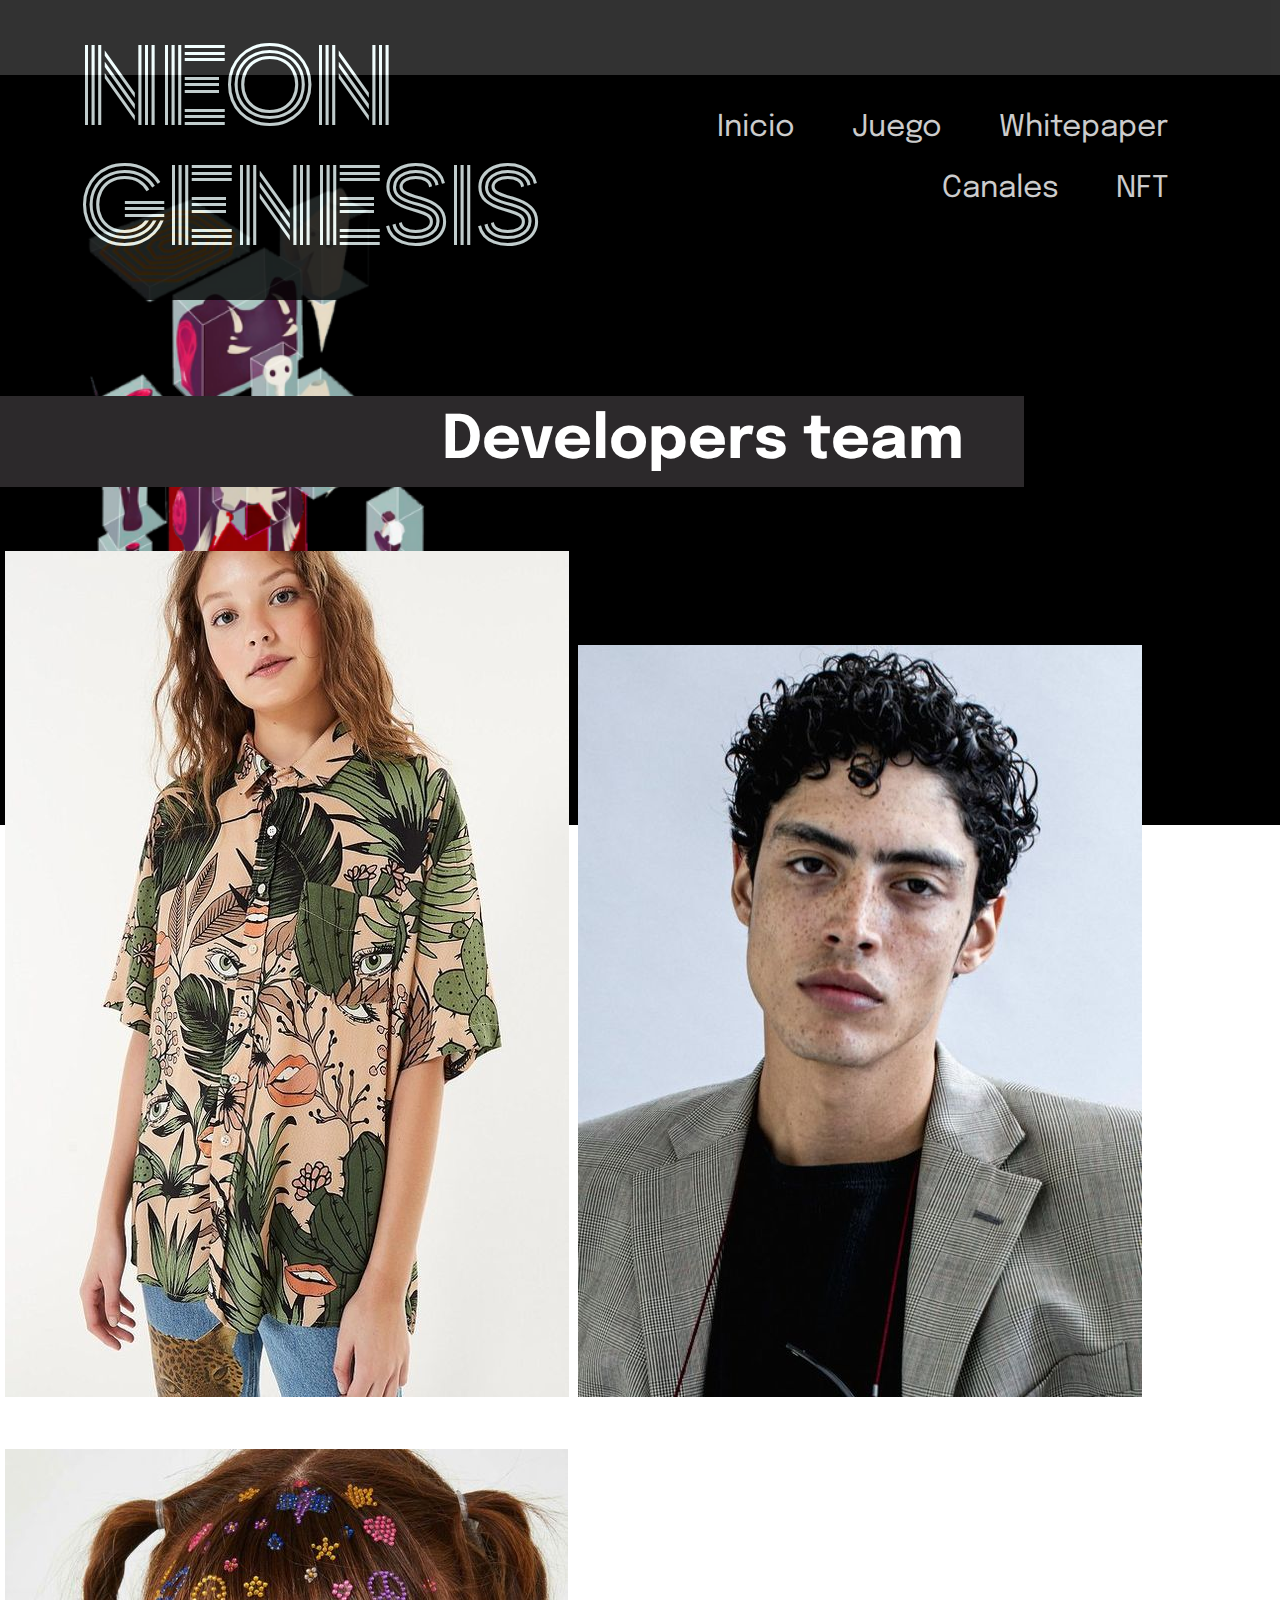
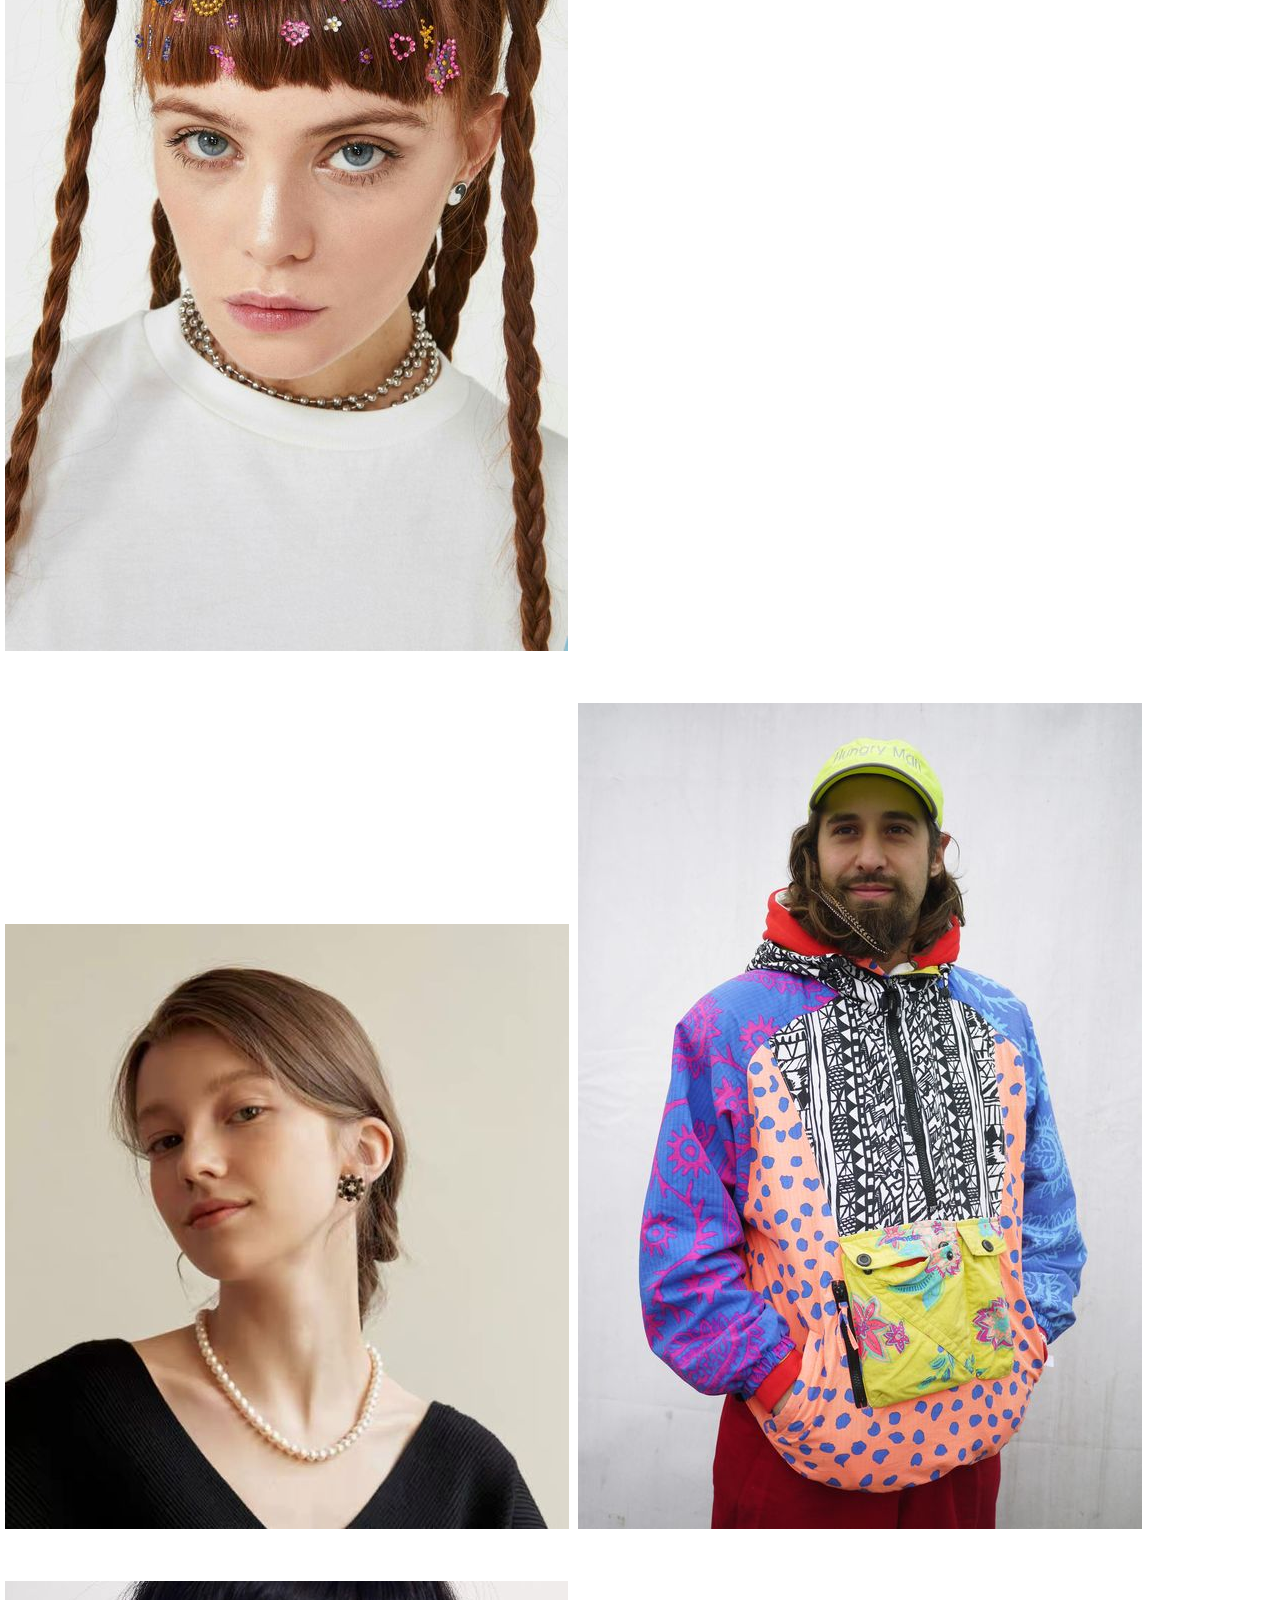
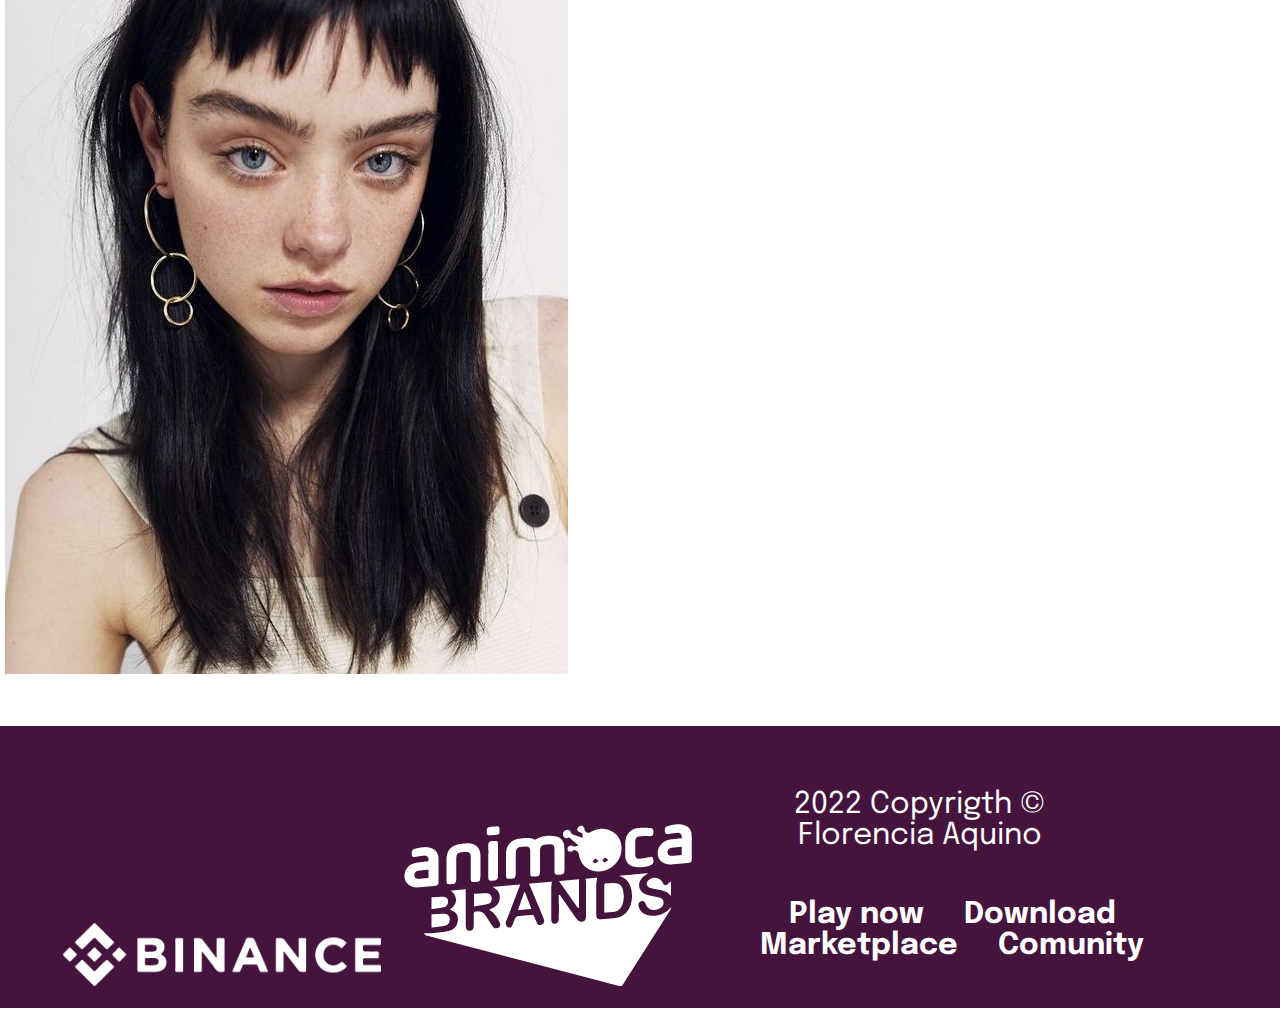
==== Pages/equipo.html @ f4cd0213 "cree el primer commit" ====
<!DOCTYPE html>
<html lang="en">
<head>
    <meta charset="UTF-8">
    <meta http-equiv="X-UA-Compatible" content="IE=edge">
    <meta name="viewport" content="width=device-width, initial-scale=1.0">
    <title>Equipo</title>

    <link rel="stylesheet" href="../Pages/Css/style.css">

    <!--tipografias-->
     <link rel="preconnect" href="https://fonts.googleapis.com">
     <link rel="preconnect" href="https://fonts.gstatic.com" crossorigin>
     <link href="https://fonts.googleapis.com/css2?family=Epilogue:wght@200&family=Poppins:wght@100;200&family=Zen+Tokyo+Zoo&display=swap" rel="stylesheet">

</head>

<body class="fondo-equipo conteiner__gridteam">
<header class="header header-negro ">
    <div>
        <h1 class=" tipografia-logo letra-grande">NEON GENESIS<h1>
        </div>    
  
    <nav class="header__nav tipografia-titulos letra-mediana">
    
        <ul>
            <li><a href="../Index.html">Inicio</a></li>
            <li><a href="./juego.html">Juego</a></li>
            <li><a href="./whitepaper.html">Whitepaper</a></li>
            <li><a href="./canales.html">Canales</a></li>
            <li><a href="./nft.html">NFT</a></li>
        </ul>
    </nav>
</header>

 
    <div class="caja__team">
        <p class="tipografia-titulos letra-mediana negrita texto_derecha margenes__team dev_team">Developers team</p>
    </div>

    <section>
    <div class="div__galeria1" >
        <img class="imagenes-team img__team1" src="../Imagenes/team7.jpg" alt="">
        <img class="imagenes-team img__team2" src="../Imagenes/team (3).jpg" alt="">
        <img class="imagenes-team img__team3"  src="../Imagenes/team (2).jpg" alt="">
    </div>

    <div class="div__galeria2">
        <img class="imagenes-team img__team4" src="../Imagenes/team (4).jpg" alt="">
        <img class="imagenes-team img__team5"  src="../Imagenes/team (5).jpg" alt="">
        <img class="imagenes-team img__team6"  src="../Imagenes/team (6).jpg" alt="">
    </div>
    </section>
    
<footer class="footer footer-responsiventeam">
    <section>
        <div class="section__footer">
        <div >
                <img class="iconos__footer" src="../Imagenes/binance@100x.png" alt="">
                <img  src="../Imagenes/animoca@100x.png" alt="">
            </div>    
        
        <nav class="header__nav" >
           <ul class="  tipografia-titulos letra-mediana texto__footer ">
            <p class="margin__footer">2022 Copyrigth © Florencia Aquino</p>
               <li><a class="negrita" href="#">Play now</a></li>
               <li><a class="negrita" href="#">Download</a></li>
               <li><a class="negrita" href="#">Marketplace</a></li>
               <li><a class="negrita" href="#">Comunity</a></li>
           </ul>
        </nav>
    </div>   
    </section>
</footer>

</body>

</html>
---- Pages/Css/style.css ----
*{
margin:0;
padding:0;
}

.fondo-negro{
    background-color: black;
}

.fondo-canal{
    background-image: url(../../Imagenes/fondocanal.png);
    background-repeat:no-repeat fixed;
    background-size: 100%;
    background-position-x:center;
    background-position-y:center;

}

.fondo-whitepaper{
    background-image: url(../../Imagenes/fondowithepapper.png);
    background-repeat:no-repeat;
    background-attachment: fixed;
    background-size: 100%;
    background-position-x:center;
    background-position-y:center;

}

.fondo-equipo{
    background-image: url(../../Imagenes/team.png);
    background-repeat:no-repeat;
    background-attachment: fixed;
    background-size: 100%;
    background-position-x:center;
    background-position-y:center;
}

.rectangulo-transparente{
    
    width: 500px;
    height: 1000px;
    background: black;
    opacity: 0,3;
}

.tipografia-logo{
    font-family: 'Zen Tokyo Zoo', cursive;
    color: azure;
    text-align: left;
}

.tipografia-titulos{
    font-family: 'Epilogue', sans-serif;
     color: #ffffff;
     font-size: 50px;
}

.tipografia-textos{
    font-family: 'Poppins', sans-serif;
    color: azure;
    font-size: 28px;
}

.bordes {
    border-radius: 30px;
    color: #ffffff;
    background-color: rgb(146, 87, 133);
    padding: 28px;
    text-align: center;
}

.boton-gris{
    border-radius: 30px;
    color: #ffffff;
    background-color: grey;
    padding: 11px 5rem;
    text-align: center;
    font-size: 18px;
    margin-top: 3rem 5rem;
    margin-bottom: 3rem;

}

.boton-grismargin{
    margin-top: 3rem;
    margin-bottom: 3rem;
}

.letra-grande{
    font-size: 100px;

}

.letra-mediana{
    font-size: 60px; 
}

.letra-masgrande{
    font-size: 100px;
}

.letra-gigante{
font-size: 250px;

}


.margenes-withepaper{
    margin-top: 20%;
}

.logo-fontsize{
    font-size: 170px;
}

.redes-sociales{
    width: 5%;
    height: 8%;
    margin-left: 25px;
}

.redes-facebook{
    width: 3%;
    height: 5%;
    margin-left: 25px;
}

.redes-youtube{
    width: 4%;
    height: 4%;
    margin-left: 25px;
}

.iconos-angel{
    width: 50%;
    height: 50%;
    margin-left: 10px;
    margin:auto;
	display:block;
}

.textoswhitepaper{
    text-align: center;
}



.ancho-imagen{
    width: 100%;
}


a{
    text-decoration: none;
    text-align: center;
}


h1{
    text-decoration: none;
    font-weight: normal;
    font-style: normal;
    position: relative;
    text-align: center;
}

h2{
    margin-top: 60px;
    text-align: center;
}

nav{
    display: inline-block;
}

header nav ul li a {
    margin-left: 10px;
    color: #ffffff;
    text-decoration: none;
    font-size: 30px;

}

.header {
display: flex;
justify-content: space-between;
align-items: center;
padding: 2rem 3rem;

}

.header__nav ul li {
    display: inline-block;
    
}

.main__index{
  
    
    justify-items: center;
    text-align: center;

    
}



.main__token{
    align-items: center;
    text-align: center;
    padding: 2rem 3rem;
}

.main__contrato{
    display: flex;
    justify-content: center;
    align-items: center;
    text-align: center;
    padding: 2rem 3rem;
}


/*Juegos*/


.div-playtoearn{
    display: flex;
    justify-content: center;
    align-items: center;
    gap: 4rem;
    
}

.margen-boton{
    margin-bottom: 3rem;
}

.img-playtoearn{
    margin-top: 70px;
    width: 35%;
    height: 35%;
}

.section-playtoearn{
    width: 510px;
    padding: 3rem 3rem;
    
}

.posicion-texto{
    text-align: left;
}

.video-playtoearn{
    margin-top: 70px;
}

/*Whitepaper*/
.section__Whitepaper{
    display: flex;
    justify-content: center;
    gap: 4rem;
    margin-bottom: 5rem;
}

.margenes-withepaper{
    margin-top: 10%;
}

/*NFT*/

.negrita{
    font-weight: bold;
}

.margen-nft{
    margin-top: 3rem;
    margin-bottom: 3rem;
    margin-left: 3rem;
}

.div-nft{
    display: flex;
    justify-content: center;
    height: 100%;
    align-items: center;
    gap: 2rem;
    overflow: hidden;
    text-align: center;
}


.img-nft{
  
height: 100%;
overflow: hidden;
}

/*transiciones nft*/
  
  .transition{
     
      transition: ease-in all 0.5s;
      
  
  }
  
  .transition:hover{
      transform: scale(1.1);
  }
  


/*Canales*/

.header-negro{

    color: #ffffff;
    background-color: black;
    padding: 30px 5rem;
    text-align: right;
    font-size: 18px;
    opacity: 0.8;
}

.body__opaco{
    background-color: black;
    opacity: 0.3;
}

.margenes-canales{
    margin-top: 4rem;
}

.margenes-canalesboton{
    margin-bottom: 4rem;
}

.margin__canalesLogo{
    margin-top: 12%;
}

.margin__left{
    margin-left: 10%;
}

.botones_canales {
    border-radius: 30px;
    color: #ffffff;
    background-color: rgb(138, 100, 129);
    padding: 15px 60px;
    text-align: center;
    
}

.centrado{
    text-align: center;
    align-items: center;
}

/*Equipo*/

.texto_derecha{
    text-align: right;
    justify-content: right;
    
}

.imagenes-team{
    width: 50;
    height: 80;
    margin-left: 5px;
    padding-bottom: 3rem;
    
}

.margenes__team{
    margin-top: 6rem;
    margin-right: 20%;
}

.galeria-team{
    display: flex;
    justify-content: center;
    height: 100%;
    align-items: center;
    gap: 4rem;
    overflow: hidden;
    text-align: center;
    flex-grow: inherit;
    margin-left: 20%;
    margin-right: 20%;
}


.dev_team {
    color: #ffffff;
    background-color: rgb(44, 41, 43);
    padding: 15px 60px;
    margin-bottom: 4rem;
    
    
}

.footer{
    color: #ffffff;
    background-color: rgb(68, 20, 60);
    padding: 15px 60px;
    text-decoration: none;
    width: 94%;
    overflow: hidden;
    
}

.footer__negro{
    color: #ffffff;
    background-color: rgb(34, 32, 32);
    padding: 15px 60px;
    text-decoration: none;
    width: 94%;
    overflow: hidden;
    
}

footer {
    
    color: #ffffff;
    text-decoration: none;
    font-size: 30px;
    display: inline-block;
}

.section__footer{
    
        display: flex;
        justify-content: space-between;
        height: 100%;
        align-items: flex-end;
        gap: 2rem;
        overflow: hidden;
        text-align: center;
    }


.iconos__footer{
    margin-right: 1rem;
    height: 50%;
    width: 50%;
    align-content: center;
    justify-items: center;


}

.texto__footer{
    margin-left: 10px;
    color: #ffffff;
    text-decoration: none;
    font-size: 30px;
    margin-right: 2rem;
    padding-right: 2rem;
    padding-bottom: 2rem;
}

.header__nav li > a{
    text-decoration: none;
    color: inherit;
    width: 100%;
    overflow: hidden;
    gap: 3rem;
    margin-right: 2rem;
  }

 .margin__footer{
padding: 3rem;
margin-right: 6rem;
 }

 .margin__footerbotom{
     margin-bottom: 5rem;

 }

 .margin__footerbotom__canal{
    margin-bottom: 15rem;

}

/*MOVILE*/


@media (max-width: 480px) {

/*Index*/

    .conteiner__grid {
        display: grid;
        grid-template-rows: 1fr 1fr 1fr;
        height: 100vh;
        grid-template-areas:
        "header"
        "main"
        "footer";
    }

/*.nomostrar_responsive {
        display: none;
    }*/
    


.header-responsive {
    display: grid;
    background-color: black;
    height: 100%;
    width: 100%;
    font-size: 2rem;
    grid-area: header;
    align-items: center;
}

.main-responsive {
    display: grid;
    height: 100%;
    font-size: 2rem;
    grid-area: main;
    grid-gap: 0.5;
    align-items: center;
    justify-content: center;
    margin-bottom: 2rem;
}

.footer-responsive {
    display: grid;
    height: 120%;
    font-size: 1rem;
    grid-area: footer;
    align-items: center;
    align-content: center;
    display: inline-flex;
    
    
}

.boton-main {
    display: grid;
    height: 2%;
    font-size: 80%;
    grid-area: main;
    padding: 2rem;
    position: fixed;
    border-radius: 20px;
    color: #ffffff;
    background-color: rgb(146, 87, 133);
    text-align: center;
   
    
}




.centrado_resp{
    justify-content: center;

    height: 20%;
    width: 15%;
}

/*NFT*/


.conteiner__grid {
    display: grid;
    grid-template-rows: 1fr 1fr 1fr;
    height: 100vh;
    grid-template-areas:
    "header"
    "main"
    "footer";
}

.img__nft1{
    grid-area: nft1;
}

.img__nft2{
    grid-area: nft2;
}

.img__nft3{
    grid-area: nft3;
}
   

.img__nft4{
    grid-area: nft4;
}
    
.main__nftresp{
    
        grid-area: main;
        display: grid;
        margin-left: 2.5rem;
        grid-template-areas: 
        "nft1"
        "nft2"
        "nft3"
        "nft4";
}

.footer-responsivenft {
    display: grid;
    height: 1300%;
    font-size: 1rem;
    grid-area: footer;
    overflow: hidden;

}

/*Juego*/

.conteiner__gridjuego {
    display: grid;
    grid-template-rows: 1fr 1fr 1fr 1fr;
    height: 100vh;
    overflow: hidden;
    grid-template-areas:
    "header"
    "cajaUno"
    "cajaDos"
    "footer";

}

.caja_uno{
    grid-area: cajaUno;
    display: block;
    align-content: center;
    height: 100vh;
}

.caja_dos{
    margin-top: 2rem;
    grid-area: cajaDos;
    display: block;
    align-items: center;
    width: 1%;
    height: 1%;
}


/*equipo*/

.conteiner__gridteam {
    display: grid;
    background-image: none;
    background-color: rgb(54, 51, 51);
    grid-template-columns: 1fr;
    grid-template-rows: 1fr 1fr 1fr 1fr 1fr;
    height: 100vh;
    grid-template-areas:
    "header"
    "caja-team"
    "caja_galeria1"
    "caja_galeria2"
    "footer";
}

.div__galeria1{
    grid-area: caja-galeria1;
    display: block;
    margin-left: 4rem;
    
}

.div__galeria2{
    grid-area: caja-galeria2;
    display: block;
    margin-left: 4rem;
}

.footer-responsiventeam {
    display: grid;
    height: 1300%;
    font-size: 1rem;
    grid-area: footer;

}

/*canales*/

.conteiner__gridteam {
    display: grid;
    background-image: none;
    background-color: rgb(160, 36, 108);
    grid-template-columns: 1fr;
    grid-template-rows: 1fr 1fr 1fr 1fr 1fr;
    height: 100vh;
    overflow: hidden;
    grid-template-areas:
    "header"
    "titulo__neon"
    "unetenos__div"
    "redes__div"
    "footer";

}

.titulo_h1{
grid-area: titulo__neon;
display: block;

}

.canal__responsive{
    grid-area: unetenos__div;
    display: block;
    margin-left: 4rem;
    margin-top: 15rem;
}

.div__redresponsive{
    grid-area: redes__div ;
    display: block;
    height: 100%;
}

.footer-responsiventeam {
    display: grid;
    height: 1300%;
    font-size: 1rem;
    grid-area: footer;

}

.telegram{
    grid-area: redes__div;
    height: 100%;
}

.Instagram{
    grid-area: redes__div;
    height: 100%;
    
}

.Facebook{
    grid-area: redes__div;
    height: 100%;
    
}

.Whatsapp{
    grid-area: redes__div;
    height: 100%;
    
}

.youtube{
    grid-area: redes__div;
   
}

/*Withepaper*/

.conteiner__whitepapper {
    display: grid;
    background-image: none;
    background-color: rgb(80, 42, 72);
    grid-template-columns: 1fr;
    grid-template-rows: 1fr 1fr 1fr 1fr;
    height: 100vh;
    grid-template-areas:
    "header"
    "div__diferencias"
    "div__jugabilidad"
    "footer";

}

.div_diferenciaresponsive{
grid-area: div__diferencias;
margin-top: 7rem;

}

.div_jugabilidadrespons{
    grid-area: div__jugabilidad;
    display: block;
}

}
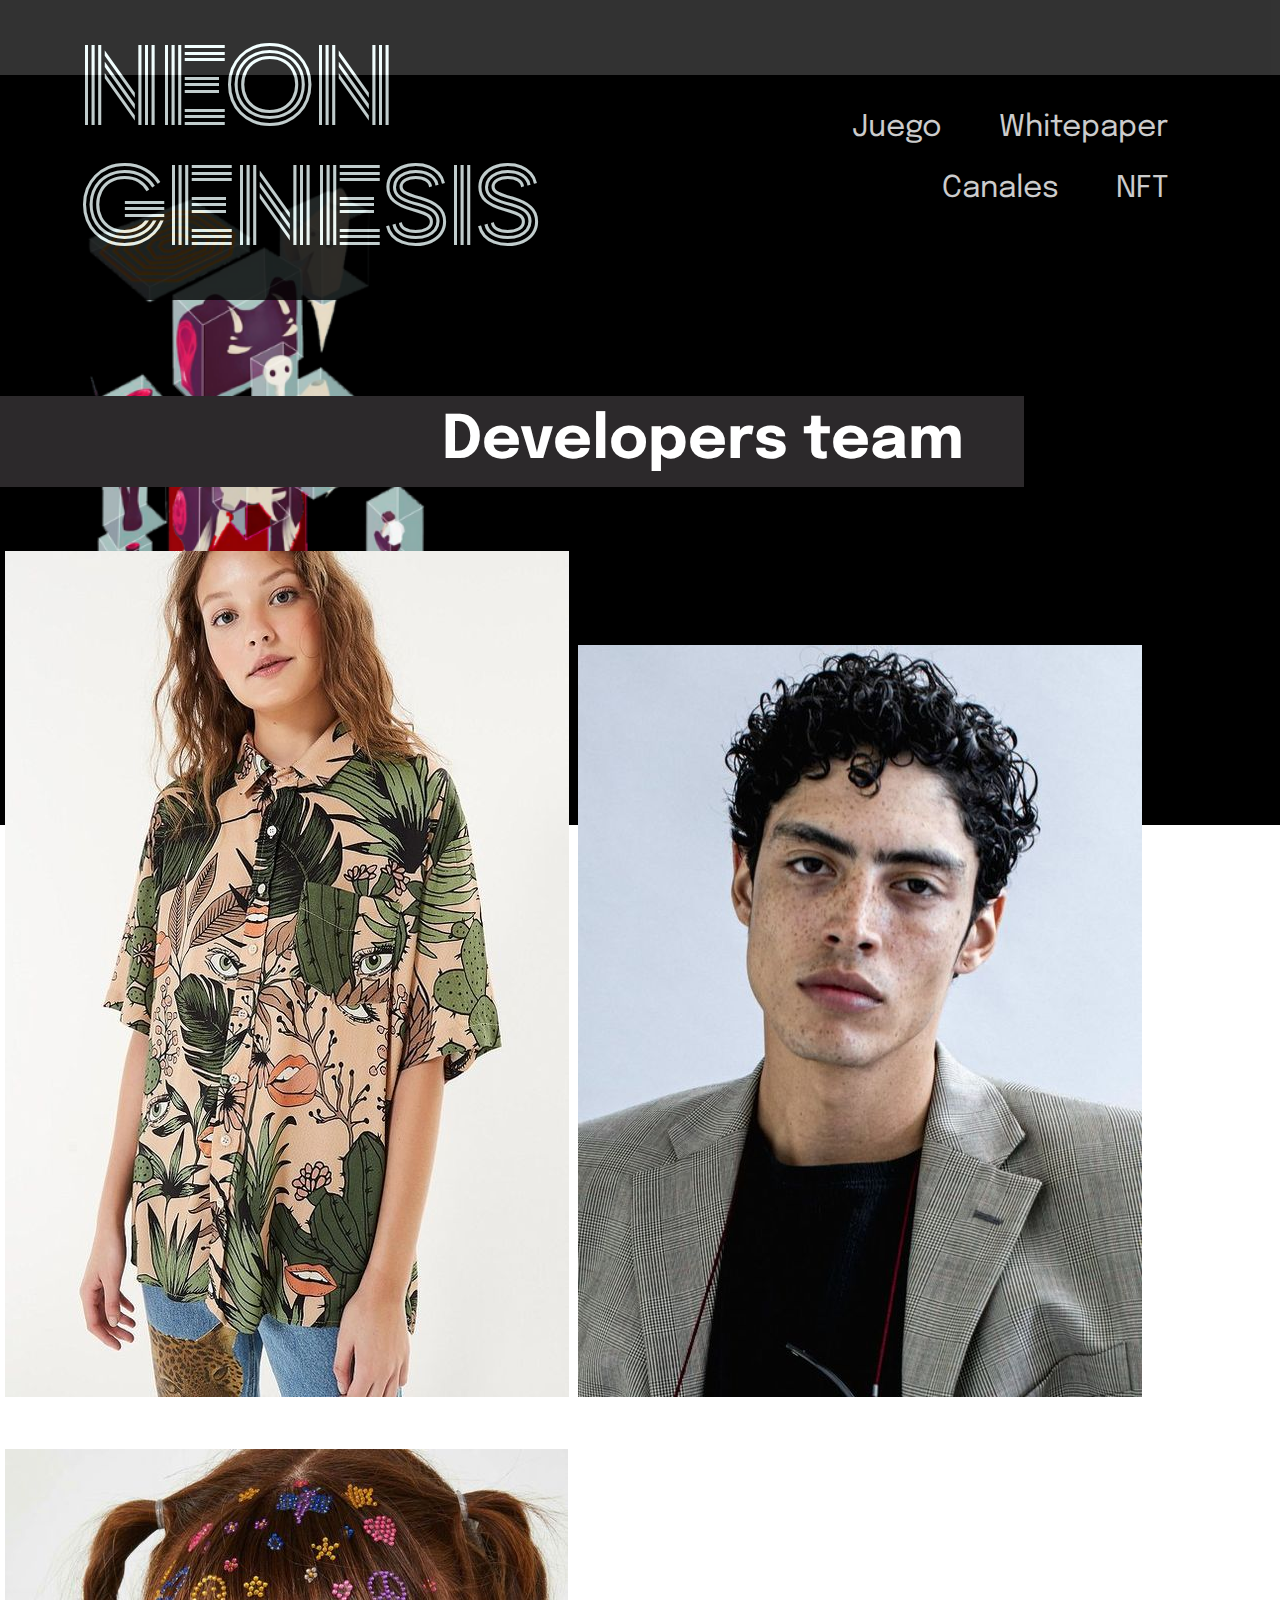
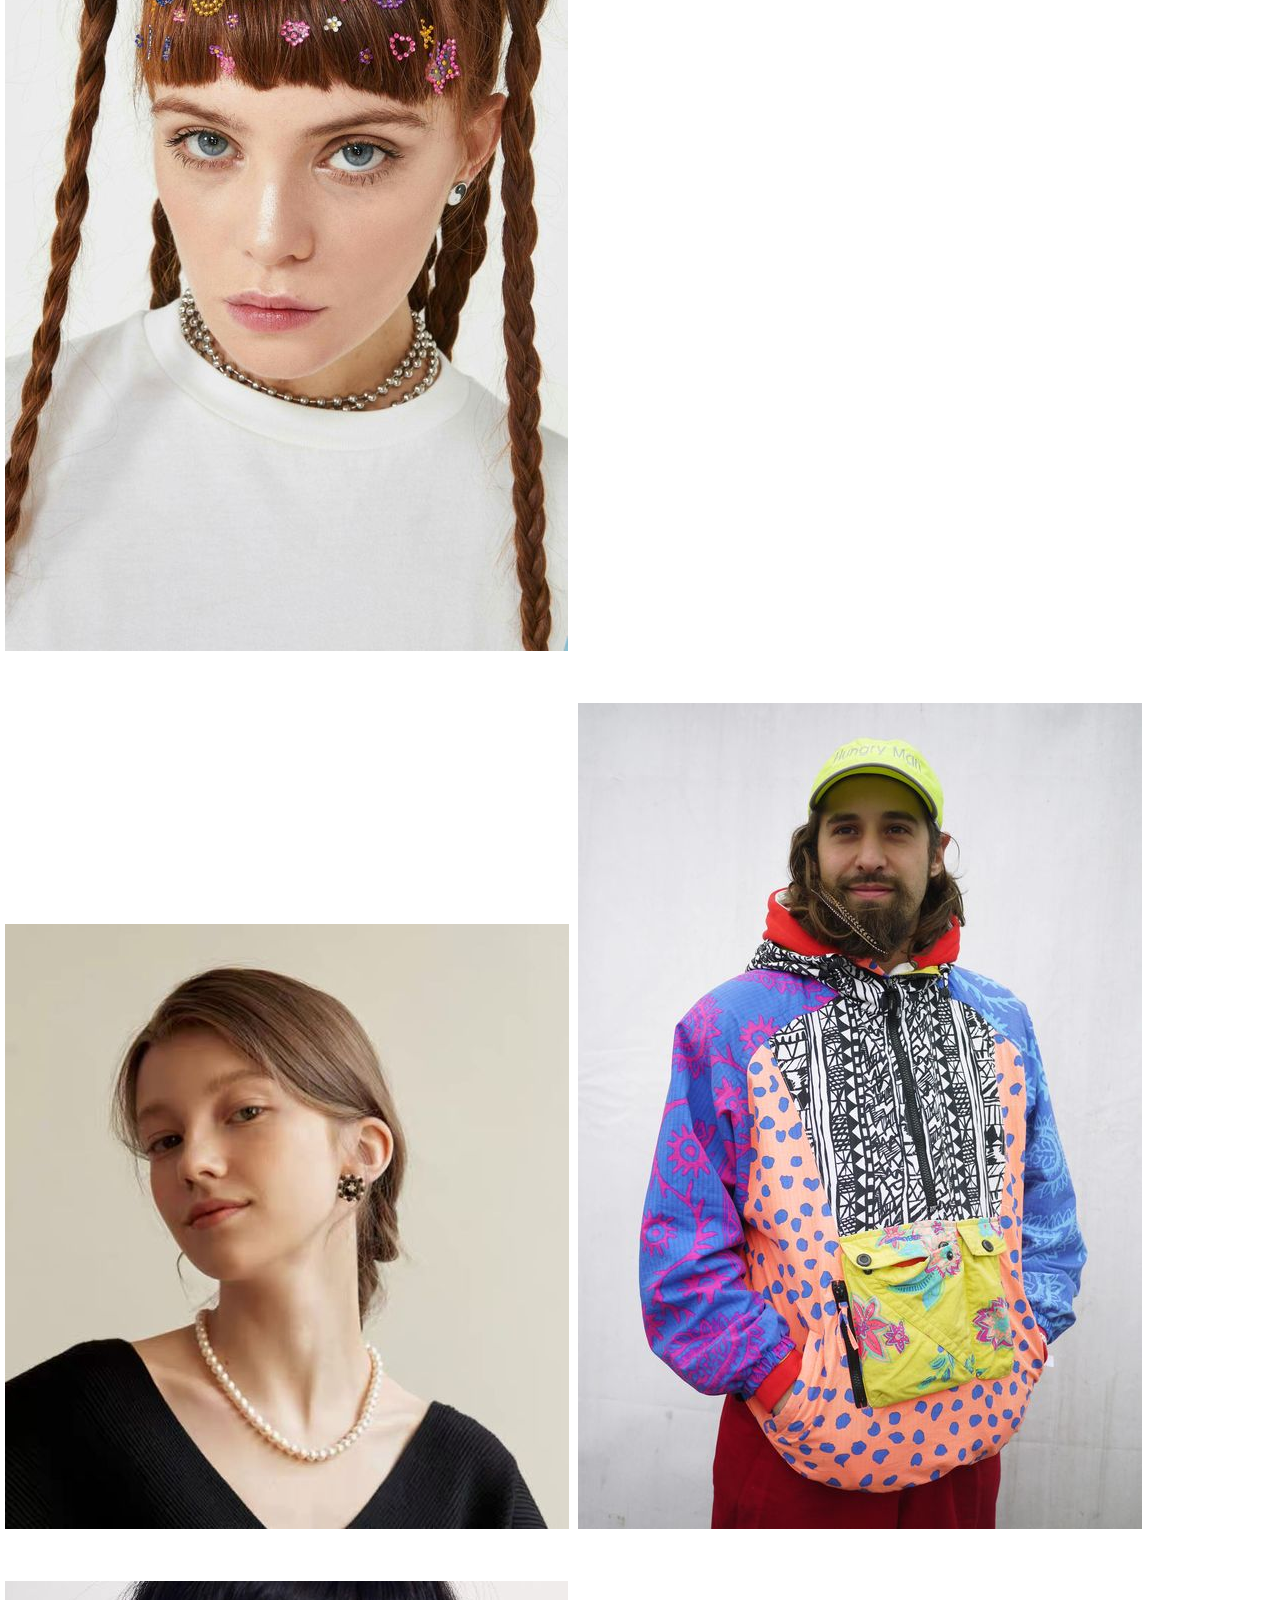
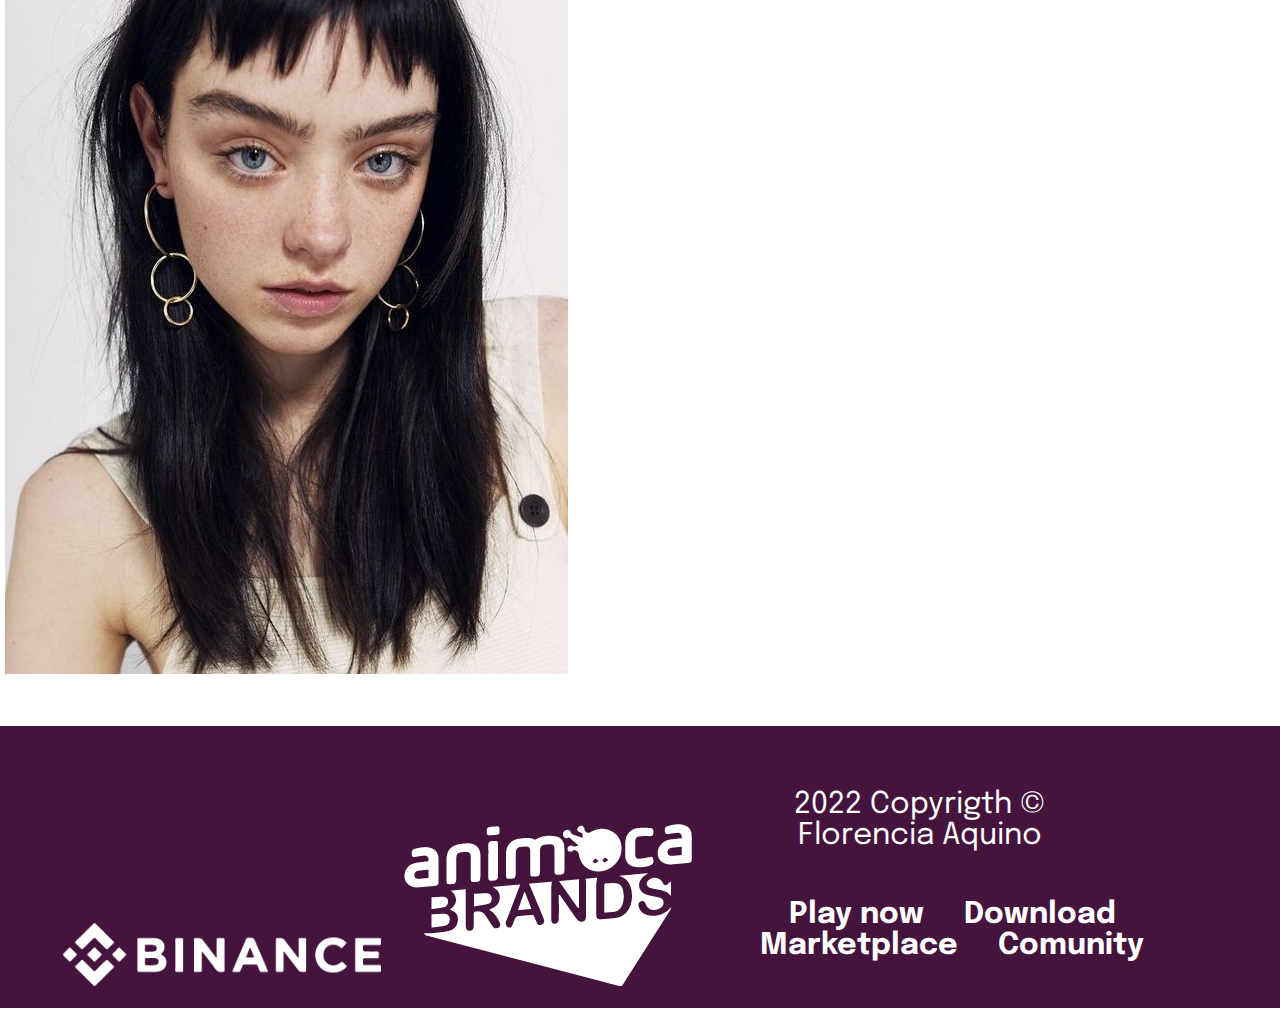
==== commit 04933ef7: "se modificó equipo" ====
--- a/Pages/equipo.html
+++ b/Pages/equipo.html
@@ -24,7 +24,7 @@
     <nav class="header__nav tipografia-titulos letra-mediana">
     
         <ul>
-            <li><a href="../Index.html">Inicio</a></li>
+            <li><a href="../index.html"></a></li>
             <li><a href="./juego.html">Juego</a></li>
             <li><a href="./whitepaper.html">Whitepaper</a></li>
             <li><a href="./canales.html">Canales</a></li>
--- a/Pages/Css/style.css
+++ b/Pages/Css/style.css
@@ -533,12 +533,13 @@
 
 .footer-responsive {
     display: grid;
-    height: 120%;
+    height: 1000%;
     font-size: 1rem;
     grid-area: footer;
     align-items: center;
     align-content: center;
-    display: inline-flex;
+    display: block;
+    
     
     
 }
@@ -659,7 +660,7 @@
     background-color: rgb(54, 51, 51);
     grid-template-columns: 1fr;
     grid-template-rows: 1fr 1fr 1fr 1fr 1fr;
-    height: 100vh;
+    height: 3000%;
     grid-template-areas:
     "header"
     "caja-team"
@@ -791,4 +792,15 @@
     display: block;
 }
 
+/*transiciones*/
+
+.transicion{
+    background-color: bisque;
+    transition: all 2s;
+}
+
+.transicion:hover{
+    transform: scale(2);
+}
+
 }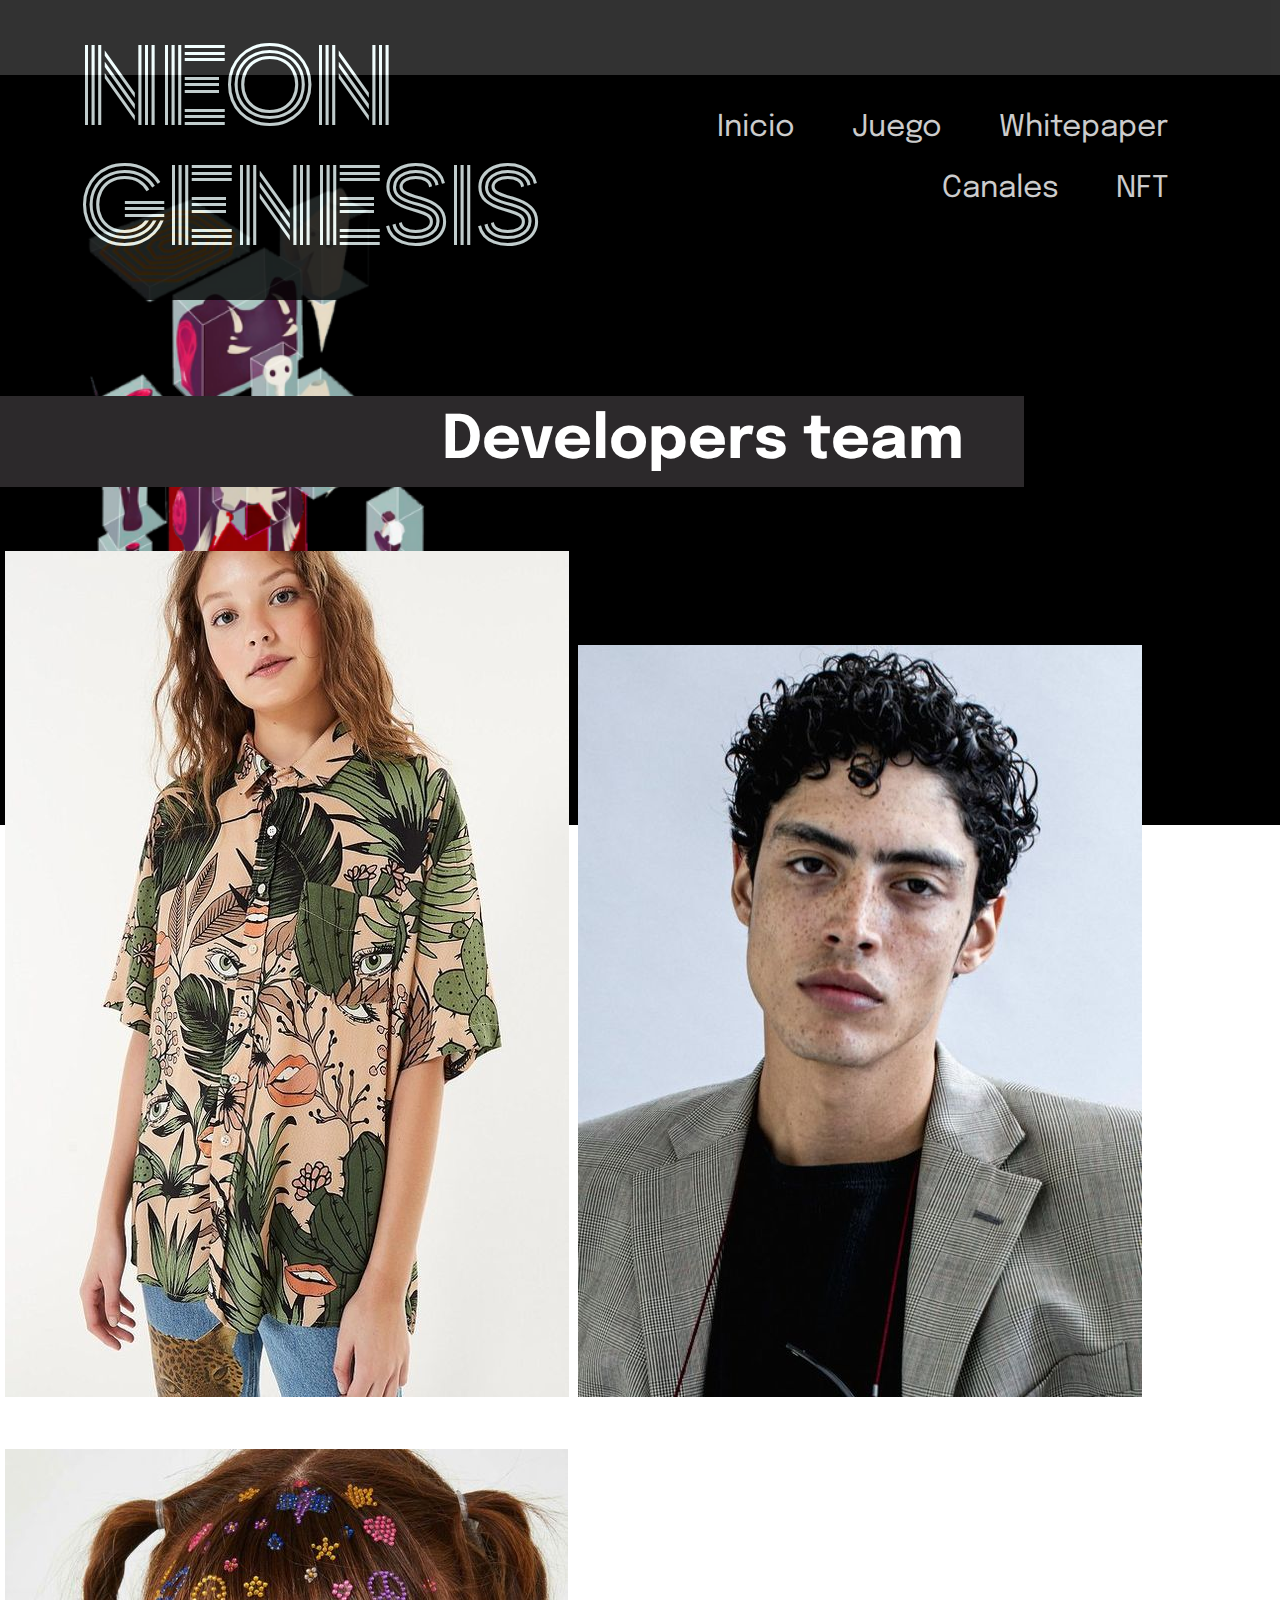
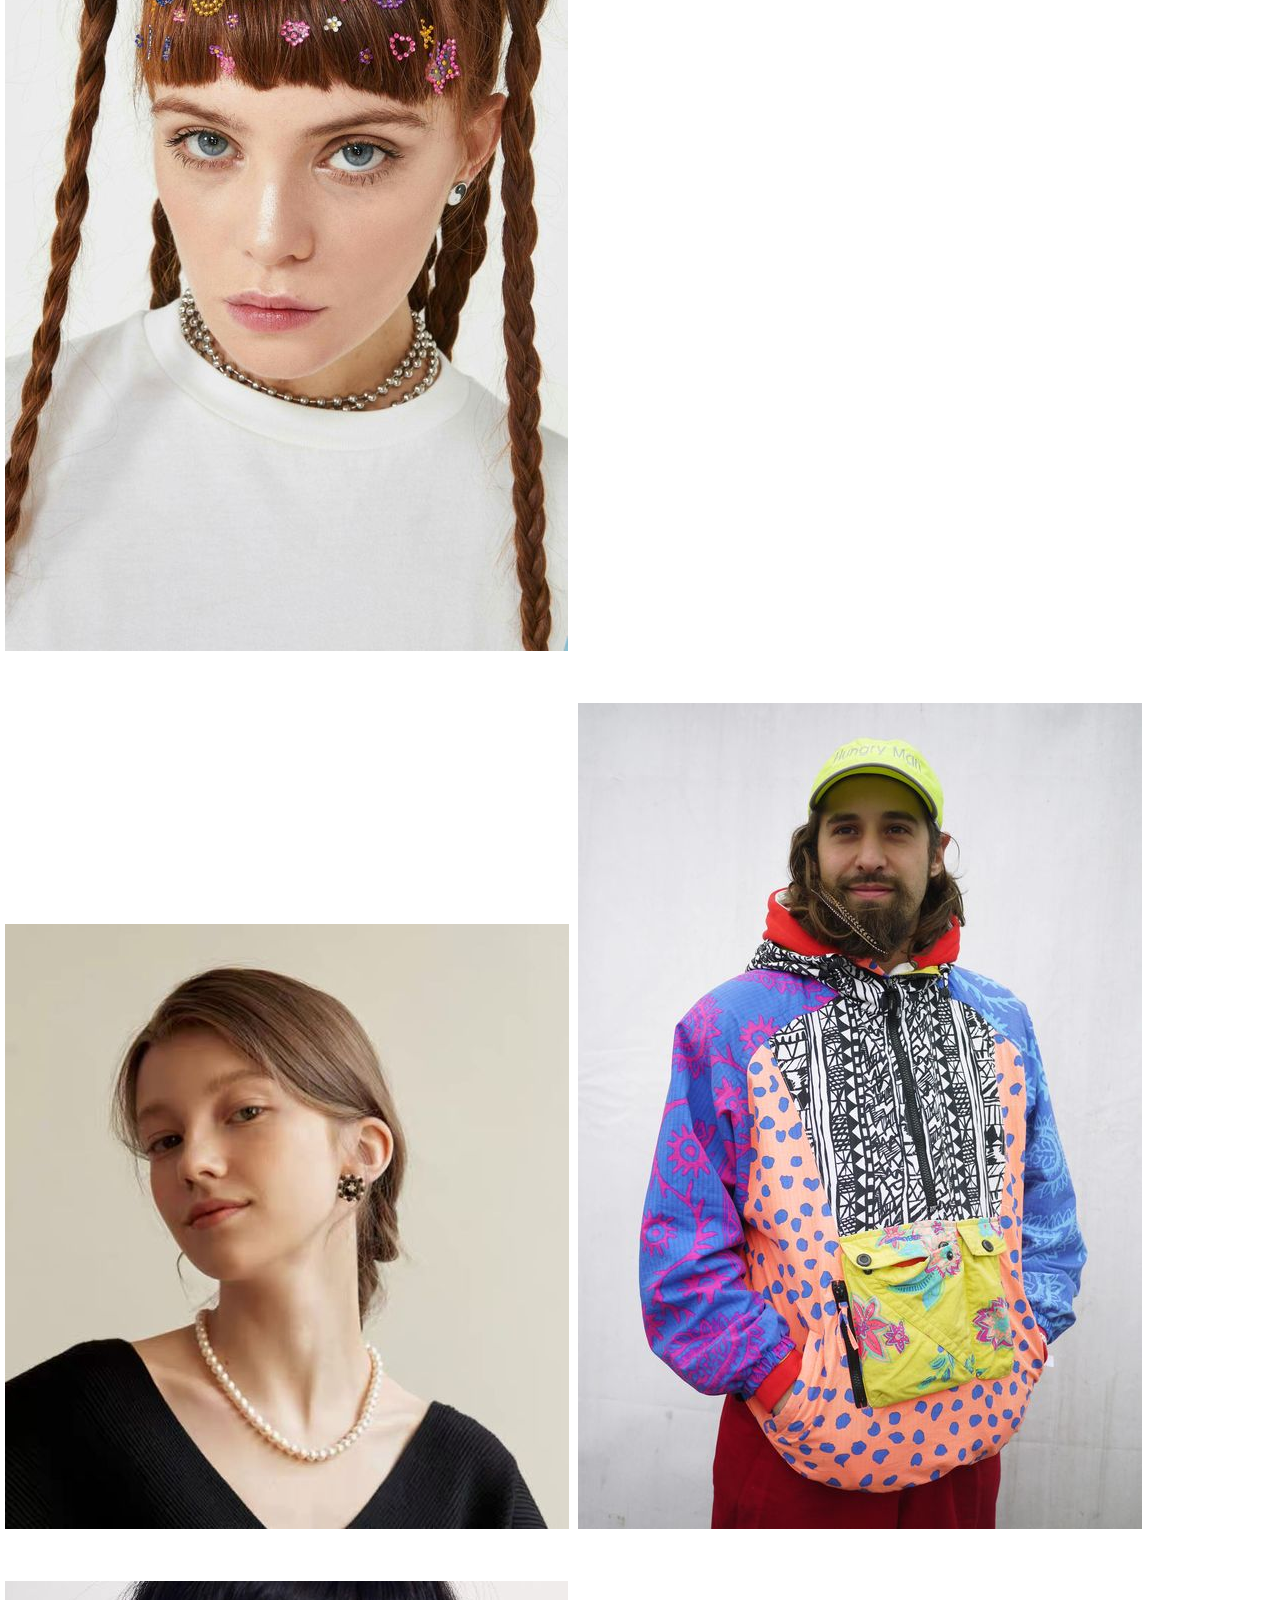
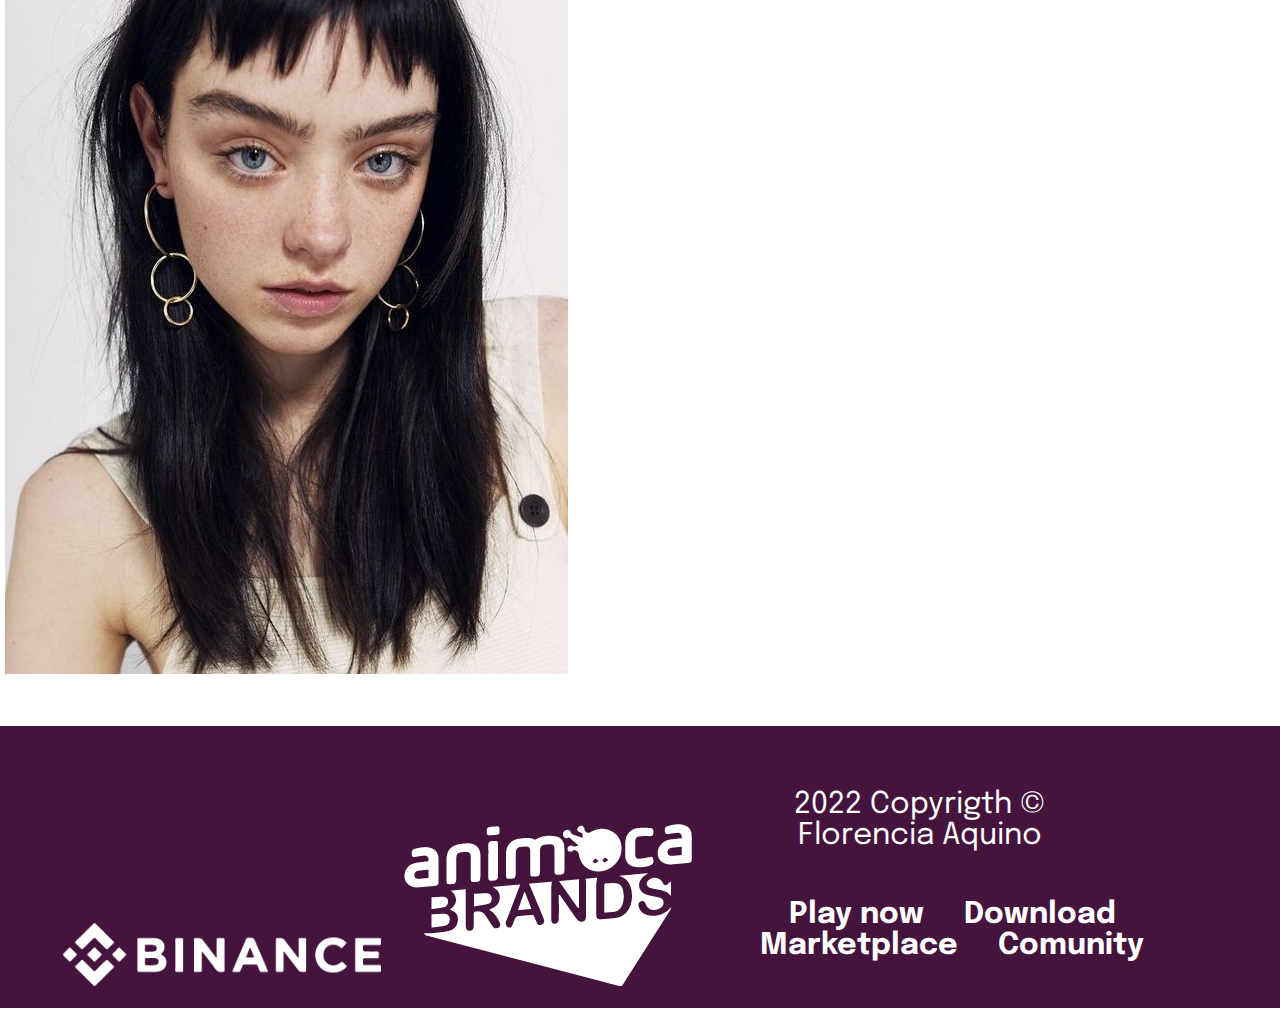
==== commit 61eb9cf8: "se modificó header" ====
--- a/Pages/equipo.html
+++ b/Pages/equipo.html
@@ -24,7 +24,7 @@
     <nav class="header__nav tipografia-titulos letra-mediana">
     
         <ul>
-            <li><a href="../index.html"></a></li>
+            <li><a href="../index.html">Inicio</a></li>
             <li><a href="./juego.html">Juego</a></li>
             <li><a href="./whitepaper.html">Whitepaper</a></li>
             <li><a href="./canales.html">Canales</a></li>
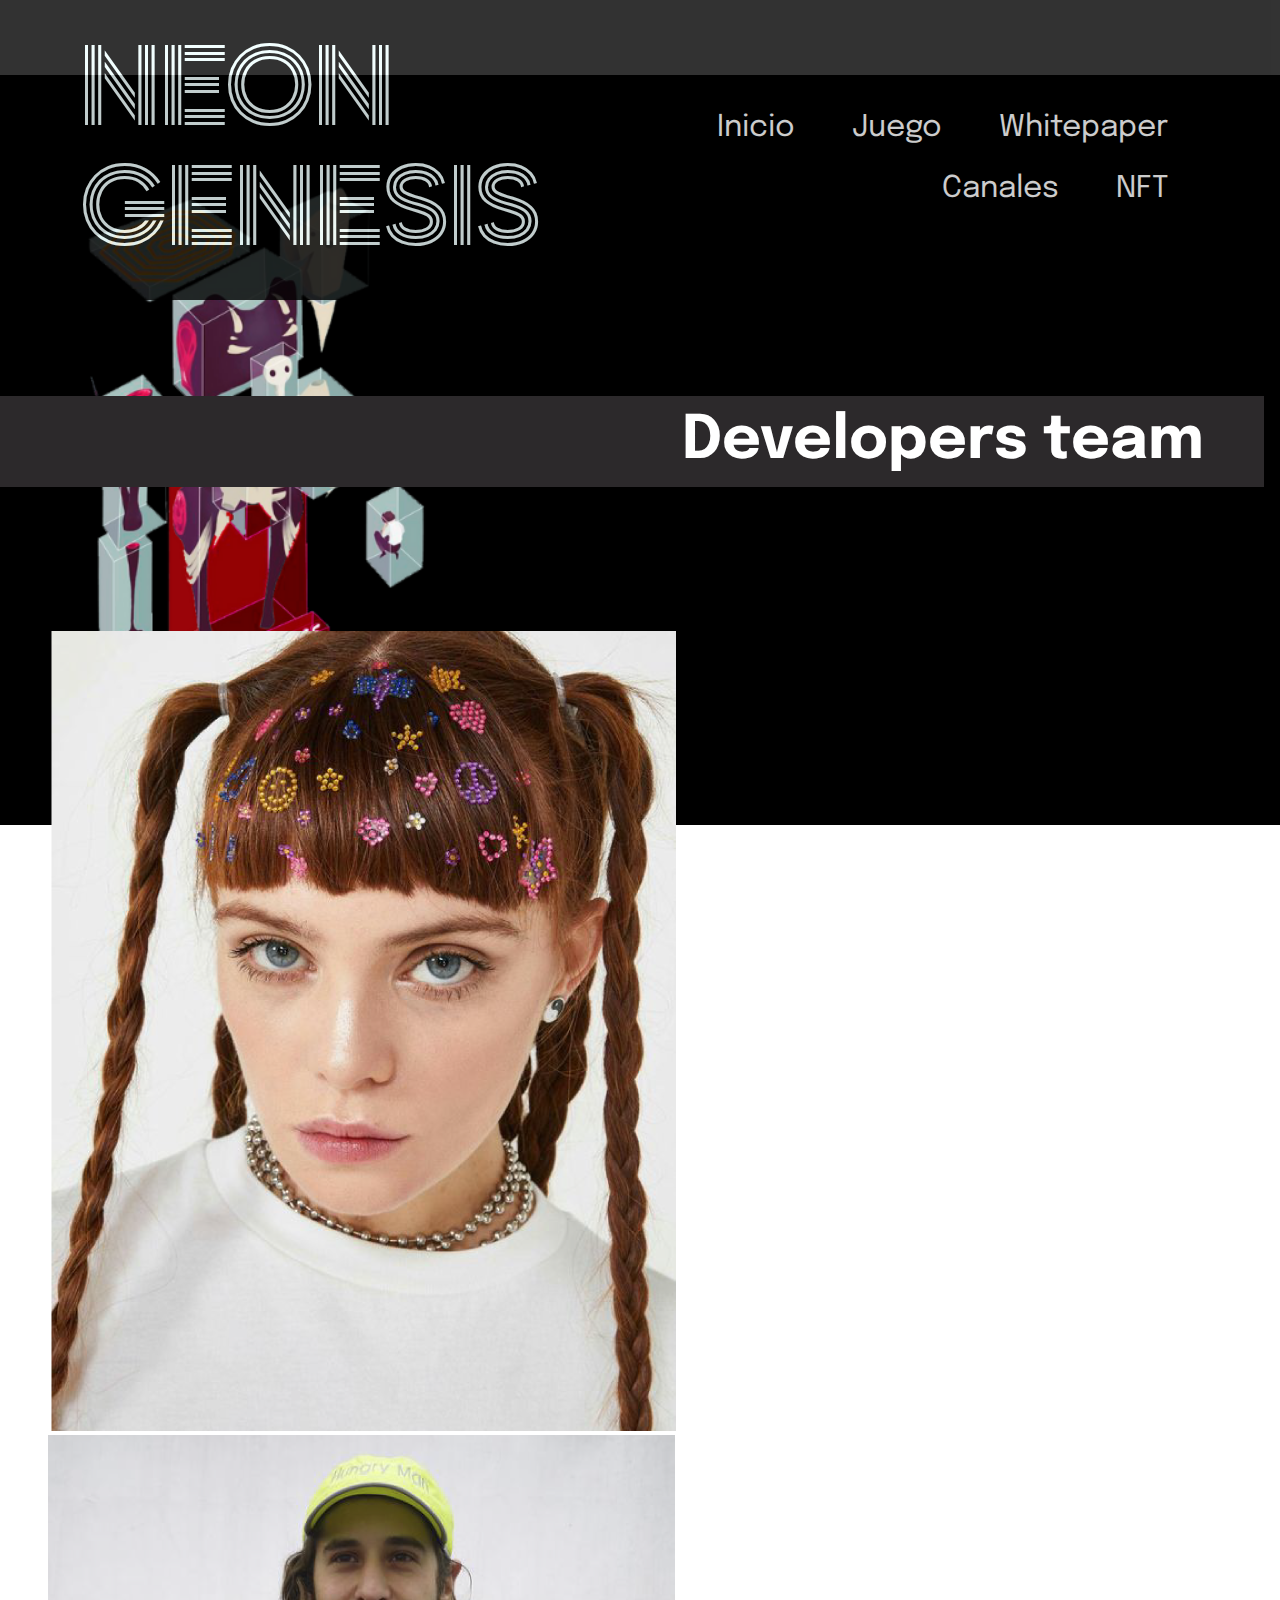
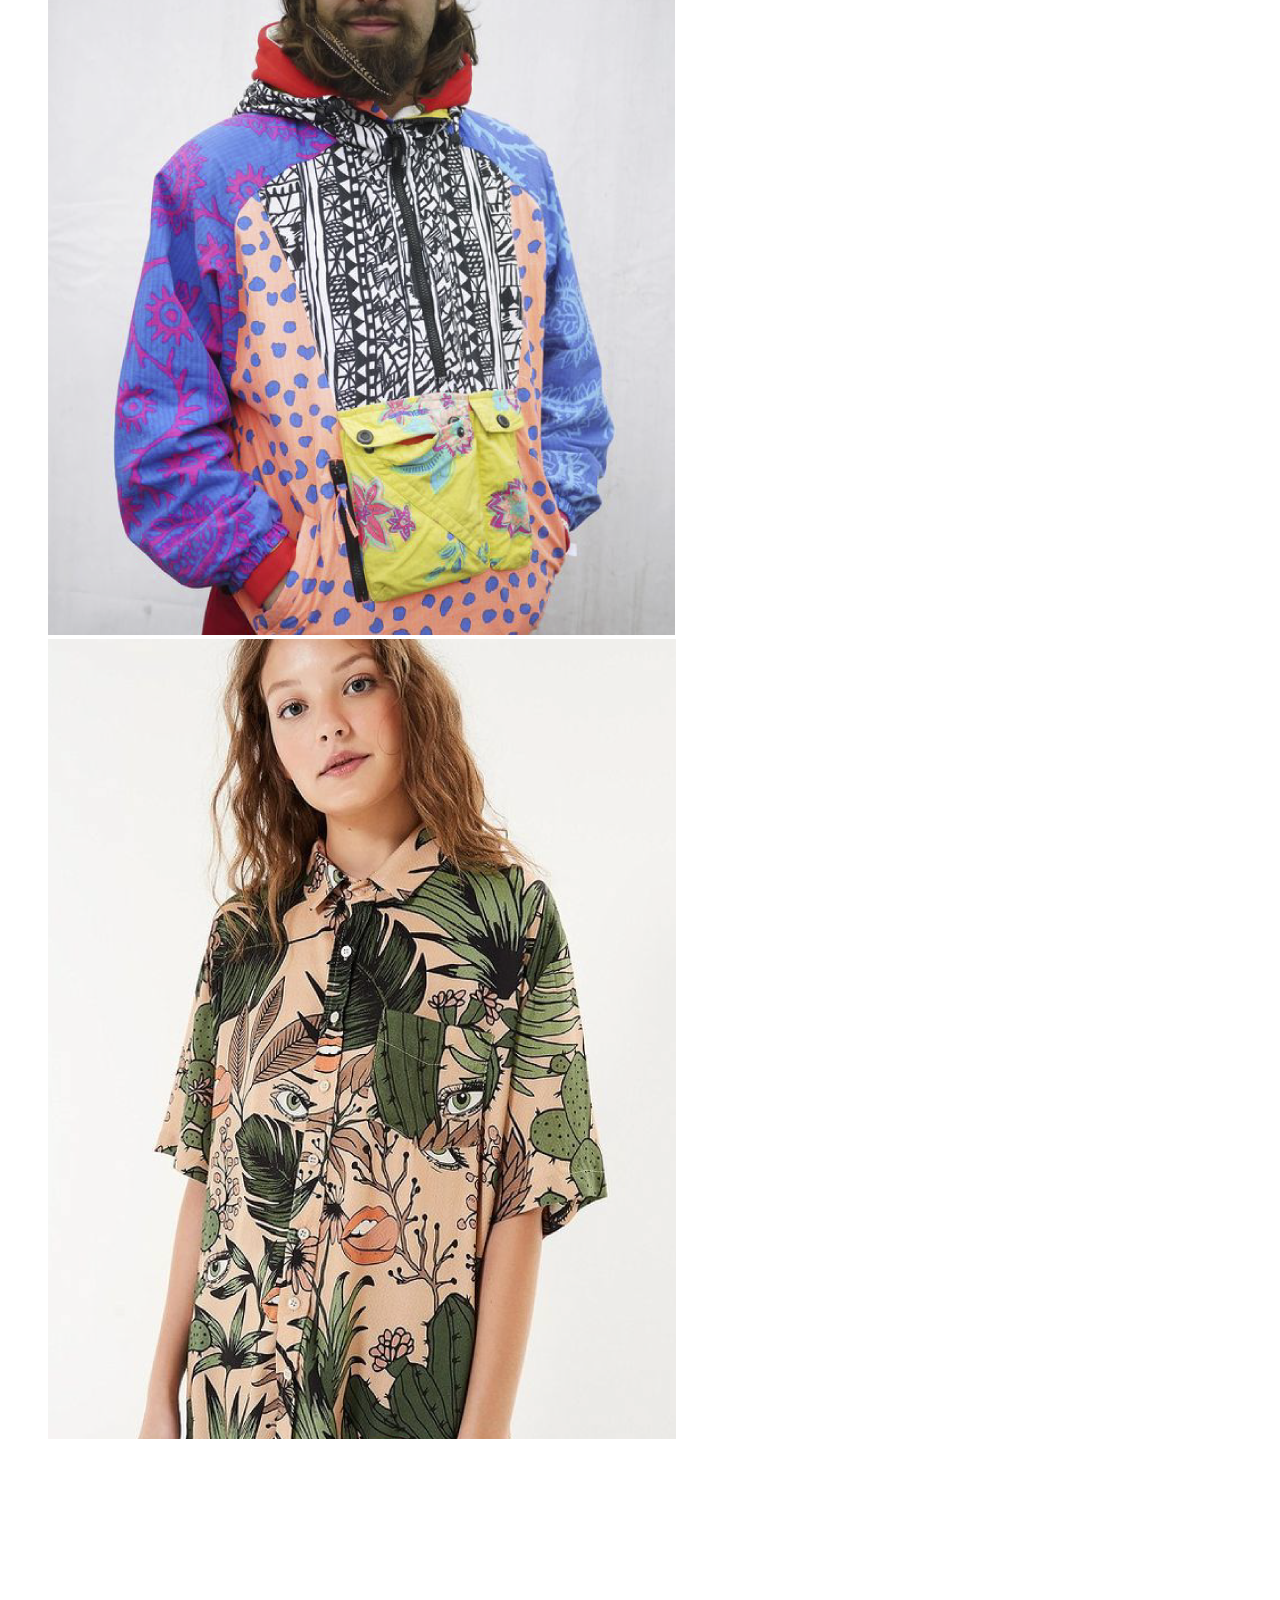
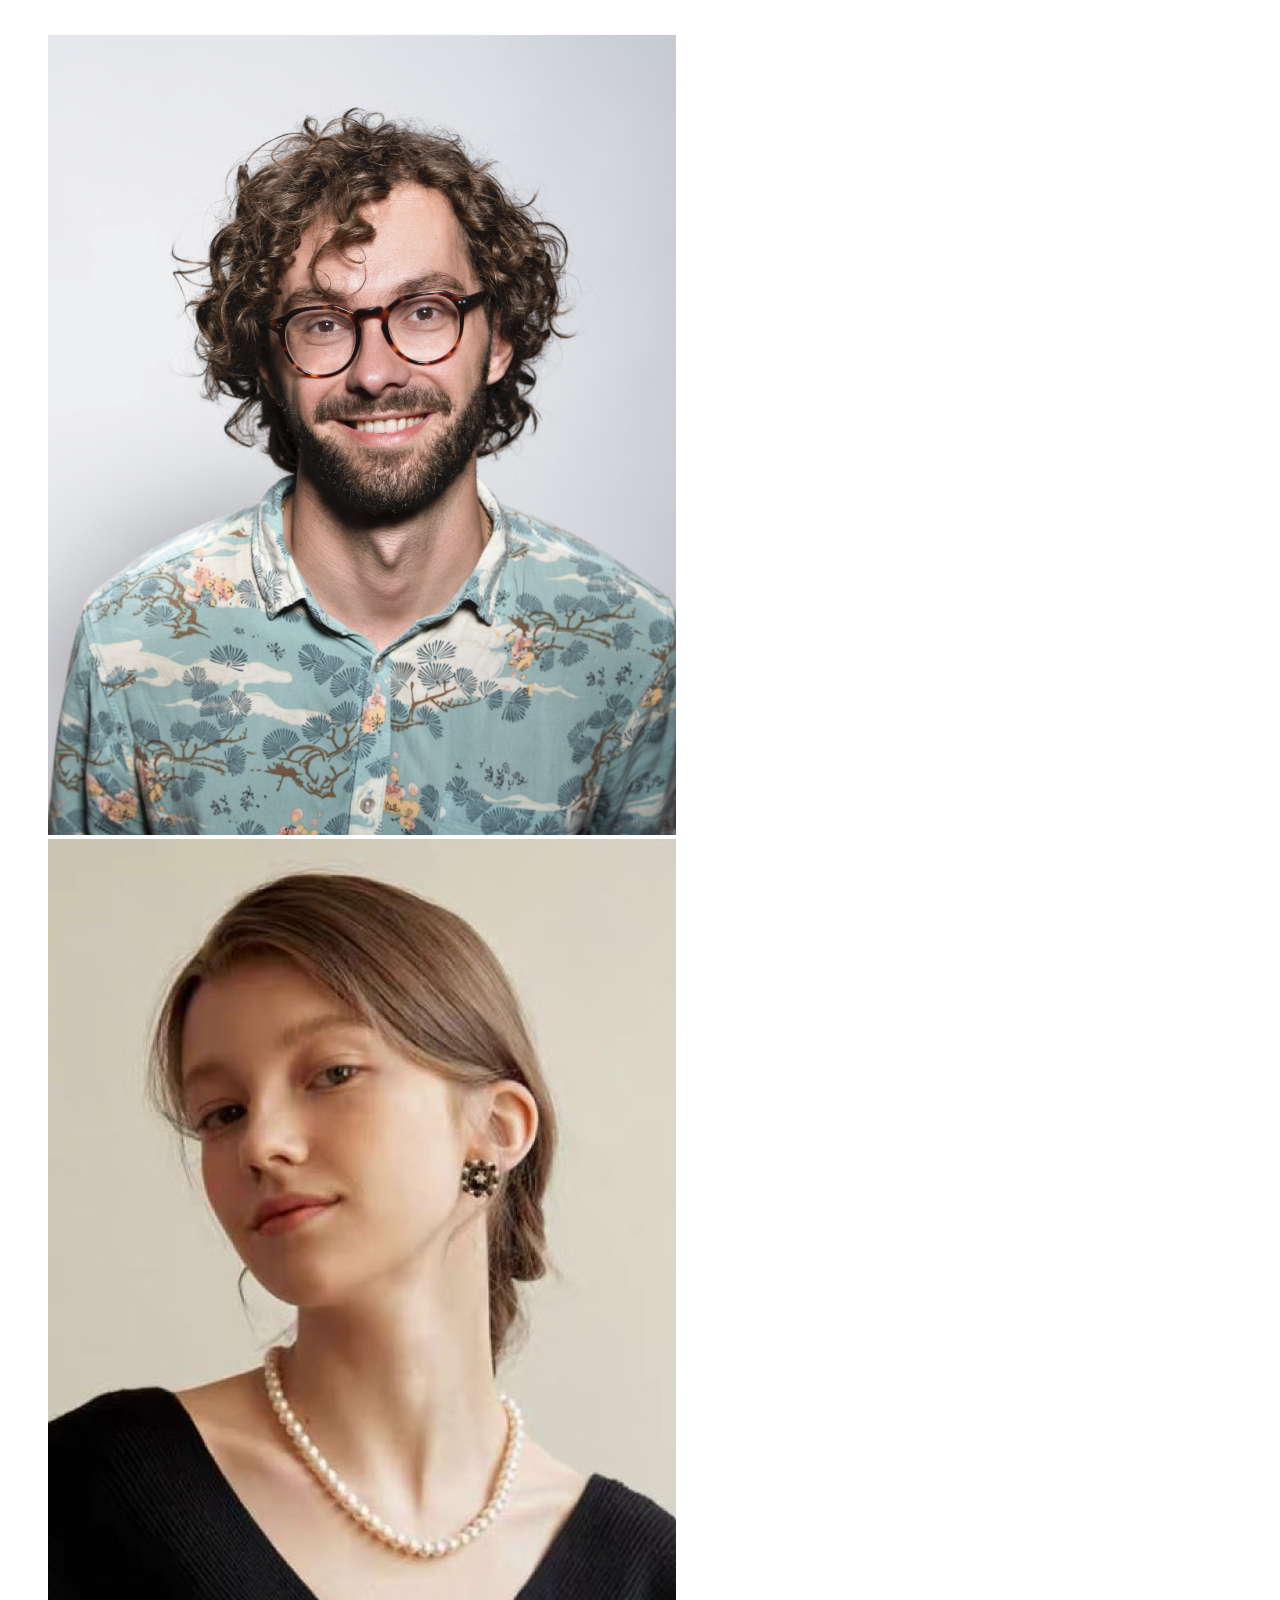
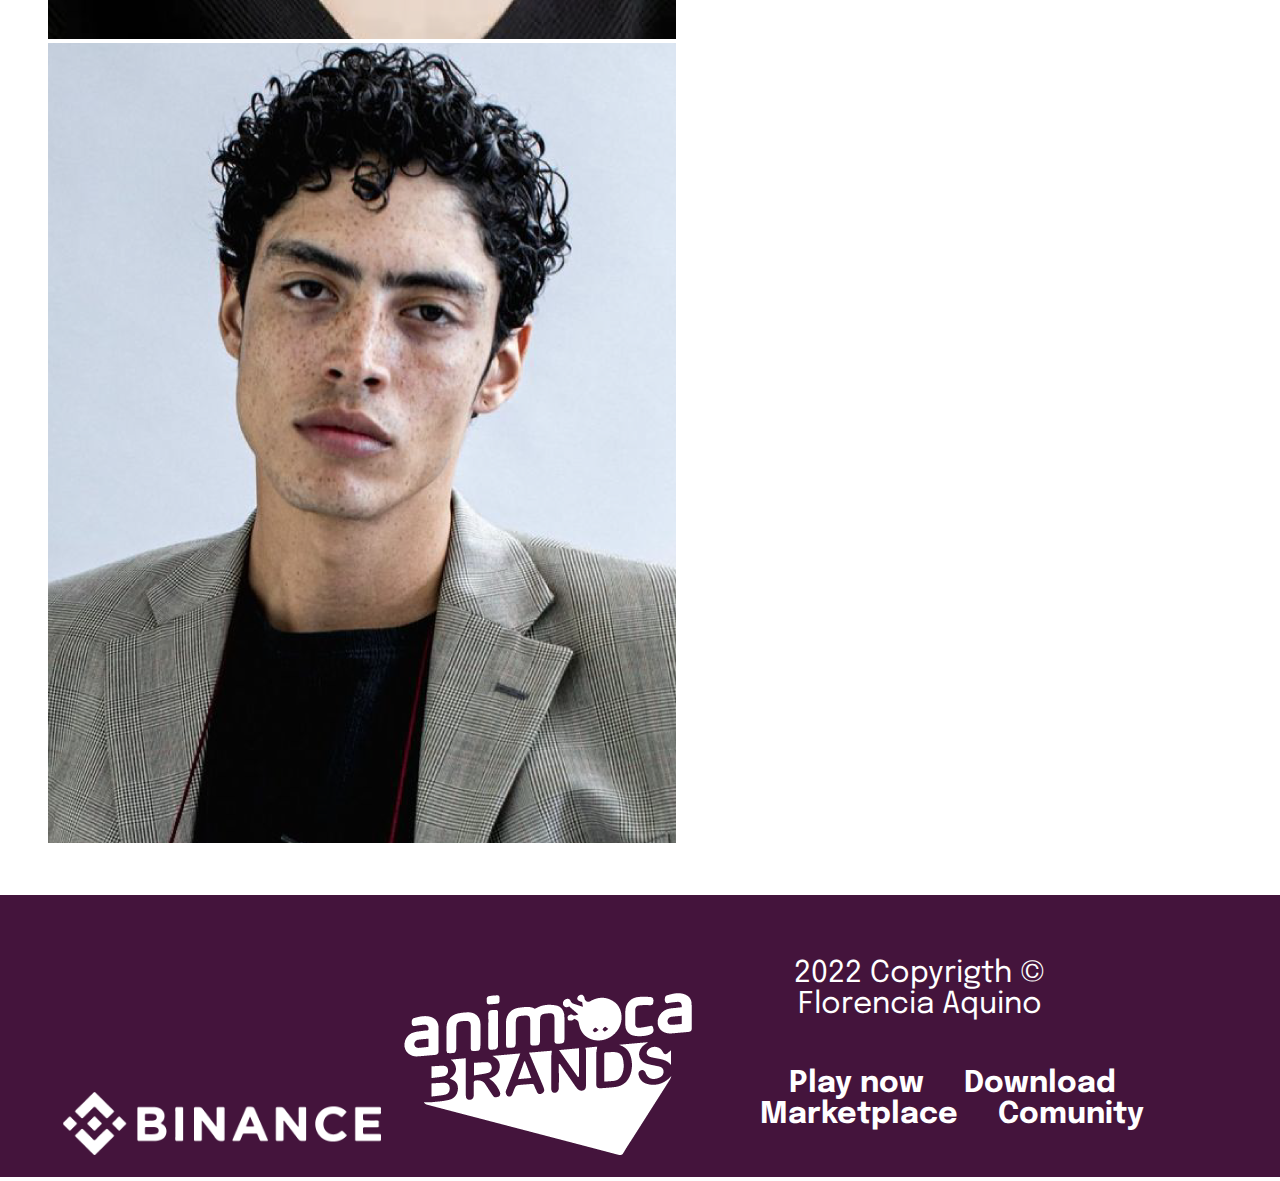
==== commit 6313d0b3: "se modificó la galeria de imágenes" ====
--- a/Pages/equipo.html
+++ b/Pages/equipo.html
@@ -39,17 +39,18 @@
     </div>
 
     <section>
-    <div class="div__galeria1" >
-        <img class="imagenes-team img__team1" src="../Imagenes/team7.jpg" alt="">
-        <img class="imagenes-team img__team2" src="../Imagenes/team (3).jpg" alt="">
-        <img class="imagenes-team img__team3"  src="../Imagenes/team (2).jpg" alt="">
+    <div class="margenes__team">
+        <img  src="../Imagenes/team (1).png" alt="img1">
+        <img   src="../Imagenes/team (3).png" alt="img3">
+        <img  src="../Imagenes/team (2).png" alt="img2">
+    </div>
+    <div class="margenes__team" >
+        <img   src="../Imagenes/team (4).png" alt="img4">
+        <img   src="../Imagenes/team (5).png" alt="img5">
+        <img   src="../Imagenes/team (6).png" alt="img6">
     </div>
 
-    <div class="div__galeria2">
-        <img class="imagenes-team img__team4" src="../Imagenes/team (4).jpg" alt="">
-        <img class="imagenes-team img__team5"  src="../Imagenes/team (5).jpg" alt="">
-        <img class="imagenes-team img__team6"  src="../Imagenes/team (6).jpg" alt="">
-    </div>
+    
     </section>
     
 <footer class="footer footer-responsiventeam">
--- a/Pages/Css/style.css
+++ b/Pages/Css/style.css
@@ -368,22 +368,20 @@
 }
 
 .imagenes-team{
-    width: 50;
-    height: 80;
-    margin-left: 5px;
-    padding-bottom: 3rem;
+ margin-right: 1%;
+ 
     
 }
 
 .margenes__team{
     margin-top: 6rem;
-    margin-right: 20%;
+    margin-right: 1rem;
+    padding: 3rem;
 }
 
 .galeria-team{
     display: flex;
     justify-content: center;
-    height: 100%;
     align-items: center;
     gap: 4rem;
     overflow: hidden;
@@ -660,7 +658,8 @@
     background-color: rgb(54, 51, 51);
     grid-template-columns: 1fr;
     grid-template-rows: 1fr 1fr 1fr 1fr 1fr;
-    height: 3000%;
+    height: 100vh;
+    overflow: hidden;
     grid-template-areas:
     "header"
     "caja-team"
@@ -669,18 +668,7 @@
     "footer";
 }
 
-.div__galeria1{
-    grid-area: caja-galeria1;
-    display: block;
-    margin-left: 4rem;
-    
-}
-
-.div__galeria2{
-    grid-area: caja-galeria2;
-    display: block;
-    margin-left: 4rem;
-}
+
 
 .footer-responsiventeam {
     display: grid;
@@ -688,6 +676,10 @@
     font-size: 1rem;
     grid-area: footer;
 
+}
+
+.caja__team{
+    height: 600vh;
 }
 
 /*canales*/
